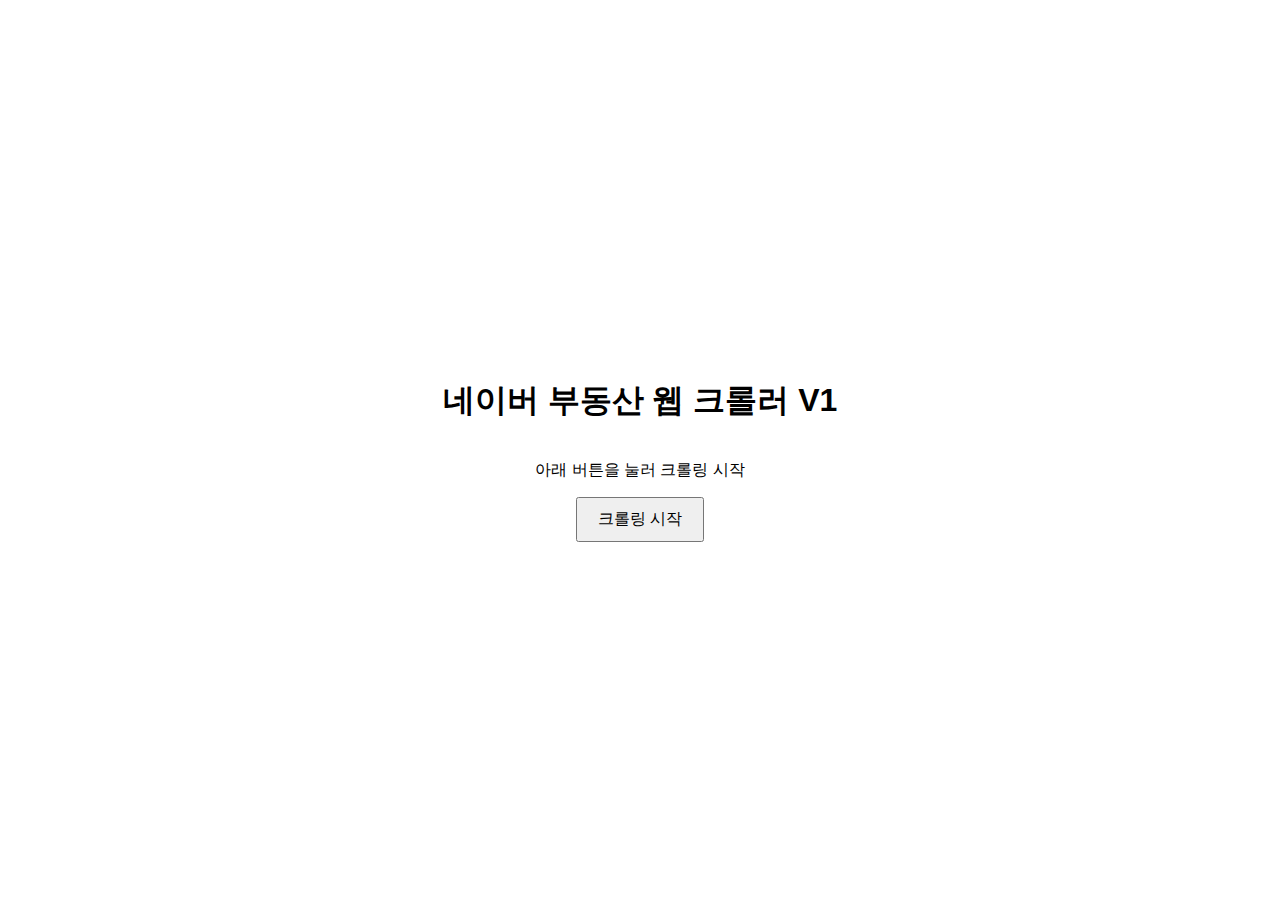
==== src/main/resources/static/index.html @ 720ed13b "소스 추가 및 액션 실행" ====
<!DOCTYPE html>
<html lang="ko">
<head>
    <meta charset="UTF-8">
    <meta name="viewport" content="width=device-width, initial-scale=1.0">
    <title>네이버 부동산 웹 크롤러 V1</title>
    <link rel="stylesheet" href="./assets/styles.css">
</head>
<body>
    <h1>네이버 부동산 웹 크롤러 V1</h1>
    <p>아래 버튼을 눌러 크롤링 시작</p>
    <button id="startCrawling">크롤링 시작</button>

    <!-- 외부 자바스크립트 파일을 로드 -->
    <script src="./assets/script.js"></script>
</body>
</html>
---- src/main/resources/static/assets/styles.css ----
body {
    display: flex;
    flex-direction: column;
    justify-content: center;
    align-items: center;
    height: 100vh;
    margin: 0;
    font-family: Arial, sans-serif;
}

button {
    padding: 10px 20px;
    font-size: 16px;
    cursor: pointer;
}
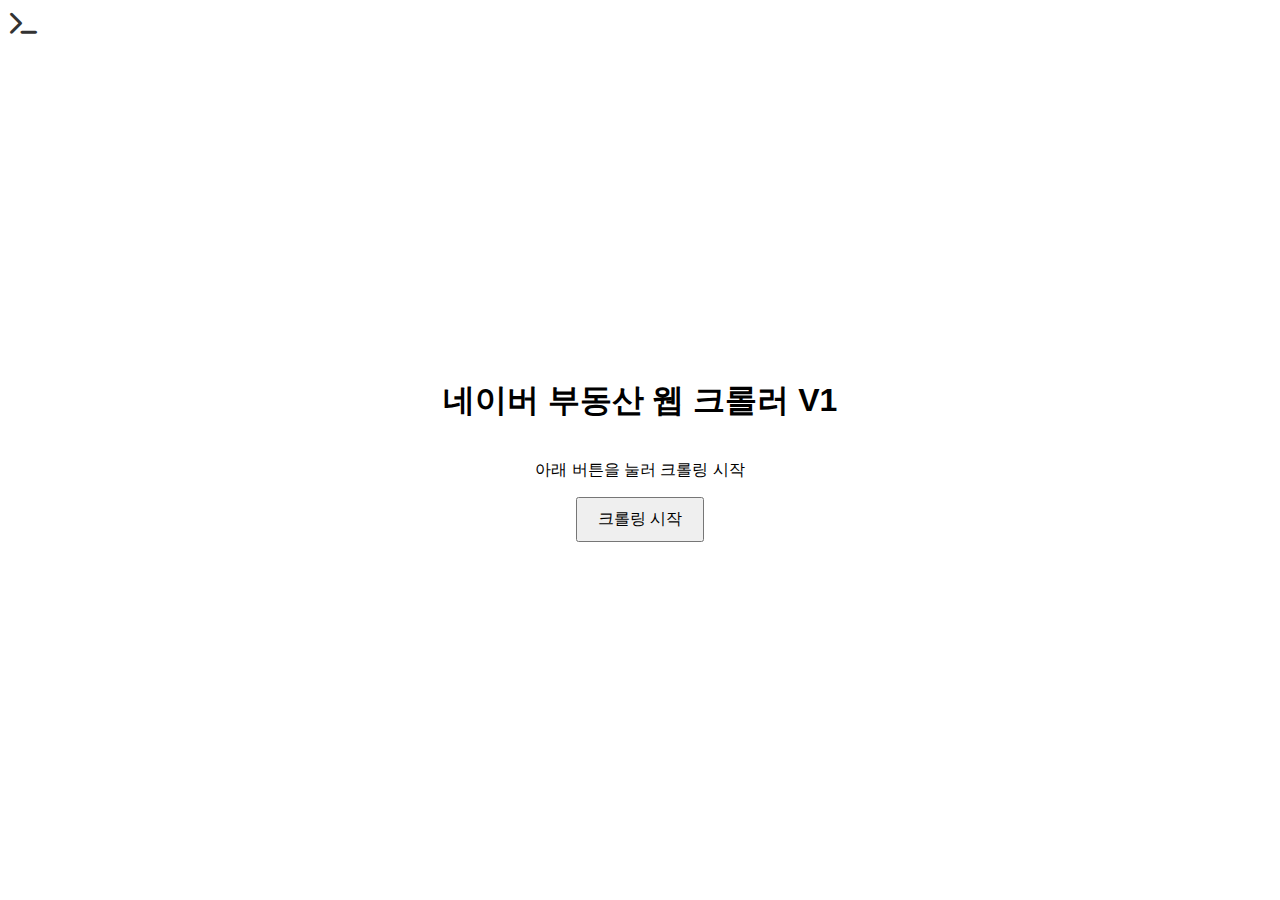
==== commit b67ca7c0: "ssh 보안 추가" ====
--- a/src/main/resources/static/index.html
+++ b/src/main/resources/static/index.html
@@ -5,8 +5,13 @@
     <meta name="viewport" content="width=device-width, initial-scale=1.0">
     <title>네이버 부동산 웹 크롤러 V1</title>
     <link rel="stylesheet" href="./assets/styles.css">
+    <link href="/assets/favicon.ico" rel="icon" type="image/x-icon">
+    <link rel="stylesheet" href="https://cdnjs.cloudflare.com/ajax/libs/font-awesome/6.0.0-beta3/css/all.min.css">
 </head>
 <body>
+    <div class="icon-container">
+        <i class="fas fa-terminal" id="sshIcon"></i> <!-- SSH 아이콘에 id 추가 -->
+    </div>
     <h1>네이버 부동산 웹 크롤러 V1</h1>
     <p>아래 버튼을 눌러 크롤링 시작</p>
     <button id="startCrawling">크롤링 시작</button>
@@ -14,4 +19,4 @@
     <!-- 외부 자바스크립트 파일을 로드 -->
     <script src="./assets/script.js"></script>
 </body>
-</html>+</html>
--- a/src/main/resources/static/assets/styles.css
+++ b/src/main/resources/static/assets/styles.css
@@ -12,4 +12,13 @@
     padding: 10px 20px;
     font-size: 16px;
     cursor: pointer;
-}+}
+
+/* styles.css */
+.icon-container {
+    position: absolute;
+    top: 10px;
+    left: 10px;
+    font-size: 24px; /* 아이콘 크기 조정 */
+    color: #333; /* 아이콘 색상 설정 */
+}
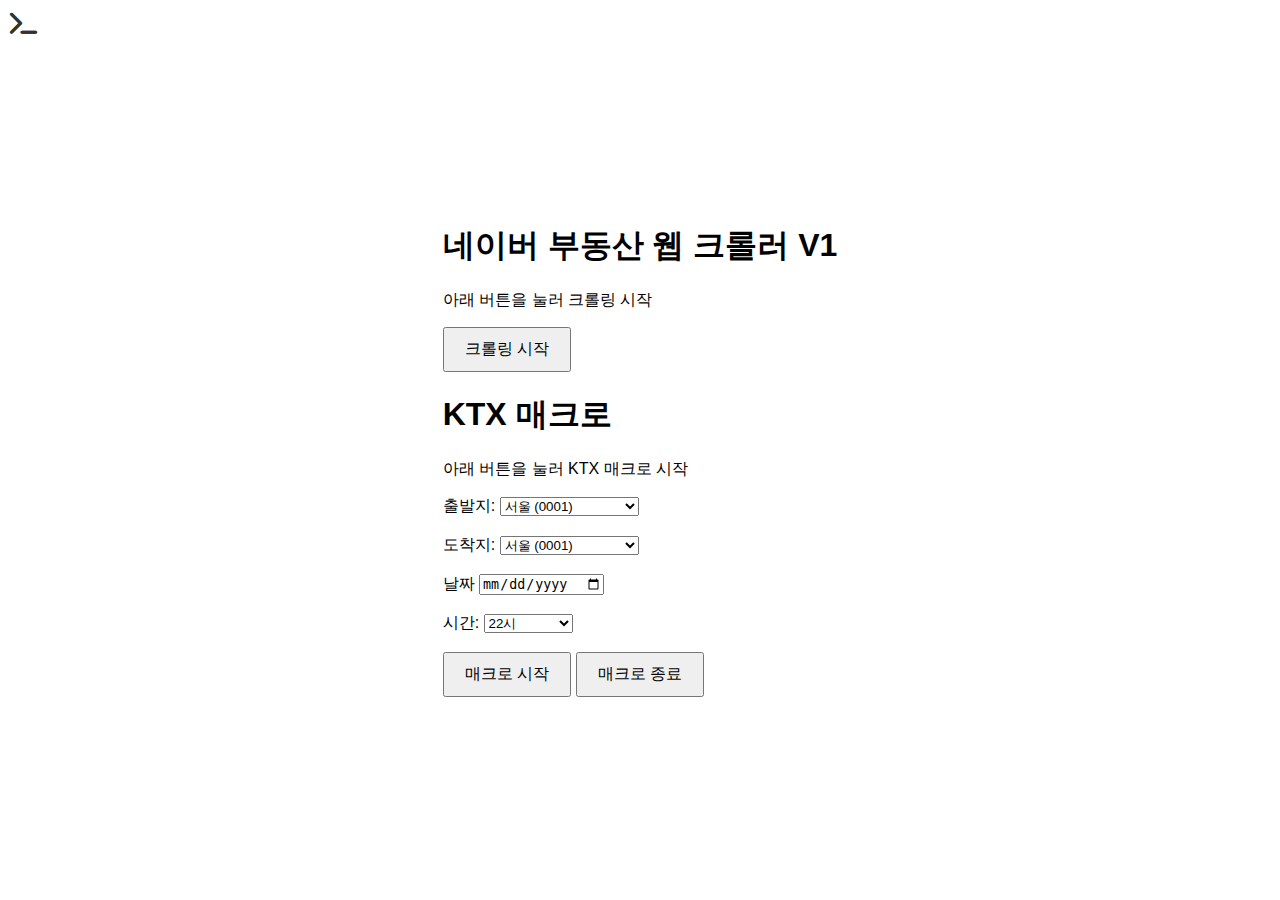
==== commit 9a58587d: "KTX 매크로 기능 추가 및 관련 클래스 구현" ====
--- a/src/main/resources/static/index.html
+++ b/src/main/resources/static/index.html
@@ -1,5 +1,6 @@
 <!DOCTYPE html>
 <html lang="ko">
+
 <head>
     <meta charset="UTF-8">
     <meta name="viewport" content="width=device-width, initial-scale=1.0">
@@ -8,15 +9,169 @@
     <link href="/assets/favicon.ico" rel="icon" type="image/x-icon">
     <link rel="stylesheet" href="https://cdnjs.cloudflare.com/ajax/libs/font-awesome/6.0.0-beta3/css/all.min.css">
 </head>
+
 <body>
     <div class="icon-container">
         <i class="fas fa-terminal" id="sshIcon"></i> <!-- SSH 아이콘에 id 추가 -->
     </div>
-    <h1>네이버 부동산 웹 크롤러 V1</h1>
-    <p>아래 버튼을 눌러 크롤링 시작</p>
-    <button id="startCrawling">크롤링 시작</button>
+    <div class="container">
+        <!-- 네이버 부동산 웹 크롤러 섹션 -->
+        <div class="section">
+            <div class="icon-container">
+                <i class="fas fa-terminal" id="sshIcon"></i> <!-- SSH 아이콘에 id 추가 -->
+            </div>
+            <h1>네이버 부동산 웹 크롤러 V1</h1>
+            <p>아래 버튼을 눌러 크롤링 시작</p>
+            <button id="startCrawling">크롤링 시작</button>
+        </div>
 
-    <!-- 외부 자바스크립트 파일을 로드 -->
-    <script src="./assets/script.js"></script>
+        <!-- KTX 매크로 섹션 -->
+
+        <div class="section">
+            <h1>KTX 매크로</h1>
+            <p>아래 버튼을 눌러 KTX 매크로 시작</p>
+
+            <!-- 출발지 콤보박스 -->
+            <label for="startStation">출발지:</label>
+            <select id="startStation" name="startStation">
+
+                <option value="서울">서울 (0001)</option>
+                <option value="용산">용산 (0104)</option>
+                <option value="영등포">영등포 (0002)</option>
+                <option value="광명">광명 (0501)</option>
+                <option value="수원">수원 (0003)</option>
+                <option value="평택">평택 (0004)</option>
+                <option value="천안아산">천안아산 (0502)</option>
+                <option value="천안">천안 (0005)</option>
+                <option value="오송">오송 (0297)</option>
+                <option value="조치원">조치원 (0007)</option>
+                <option value="대전">대전 (0010)</option>
+                <option value="서대전">서대전 (0025)</option>
+                <option value="김천">김천 (0012)</option>
+                <option value="구미">구미 (0013)</option>
+                <option value="김천구미">김천구미 (0507)</option>
+                <option value="대구">대구 (0023)</option>
+                <option value="동대구">동대구 (0015)</option>
+                <option value="경주">경주 (0508)</option>
+                <option value="포항">포항 (0515)</option>
+                <option value="밀양">밀양 (0017)</option>
+                <option value="구포">구포 (0019)</option>
+                <option value="부산">부산 (0020)</option>
+                <option value="태화강">태화강 (0125)</option>
+                <option value="울산(통도사)">울산(통도사) (0509)</option>
+                <option value="마산">마산 (0059)</option>
+                <option value="창원중앙">창원중앙 (0512)</option>
+                <option value="경산">경산 (0024)</option>
+                <option value="논산">논산 (0027)</option>
+                <option value="익산">익산 (0030)</option>
+                <option value="정읍">정읍 (0033)</option>
+                <option value="광주송정">광주송정 (0036)</option>
+                <option value="목포">목포 (0041)</option>
+                <option value="전주">전주 (0045)</option>
+                <option value="순천">순천 (0051)</option>
+                <option value="여수EXPO">여수EXPO (0053)</option>
+                <option value="대천">대천 (0083)</option>
+                <option value="청량리">청량리 (0090)</option>
+                <option value="춘천">춘천 (0153)</option>
+                <option value="제천">제천 (0093)</option>
+                <option value="동해">동해 (0113)</option>
+                <option value="강릉">강릉 (0115)</option>
+                <option value="행신">행신 (0390)</option>
+                <option value="남춘천">남춘천 (0152)</option>
+                <option value="부전">부전 (0190)</option>
+                <option value="신탄진">신탄진 (0009)</option>
+                <option value="영동">영동 (0011)</option>
+                <option value="왜관">왜관 (0014)</option>
+                <option value="원주">원주 (0092)</option>
+                <option value="정동진">정동진 (0262)</option>
+                <option value="홍성">홍성 (0081)</option>
+                <option value="나주">나주 (0037)</option>
+                <option value="남원">남원 (0048)</option>
+                <!-- 다른 옵션들 추가 -->
+            </select>
+            <br><br>
+
+            <!-- 도착지 콤보박스 -->
+            <label for="endStation">도착지:</label>
+            <select id="endStation" name="endStation">
+
+                <option value="서울">서울 (0001)</option>
+                <option value="용산">용산 (0104)</option>
+                <option value="영등포">영등포 (0002)</option>
+                <option value="광명">광명 (0501)</option>
+                <option value="수원">수원 (0003)</option>
+                <option value="평택">평택 (0004)</option>
+                <option value="천안아산">천안아산 (0502)</option>
+                <option value="천안">천안 (0005)</option>
+                <option value="오송">오송 (0297)</option>
+                <option value="조치원">조치원 (0007)</option>
+                <option value="대전">대전 (0010)</option>
+                <option value="서대전">서대전 (0025)</option>
+                <option value="김천">김천 (0012)</option>
+                <option value="구미">구미 (0013)</option>
+                <option value="김천구미">김천구미 (0507)</option>
+                <option value="대구">대구 (0023)</option>
+                <option value="동대구">동대구 (0015)</option>
+                <option value="경주">경주 (0508)</option>
+                <option value="포항">포항 (0515)</option>
+                <option value="밀양">밀양 (0017)</option>
+                <option value="구포">구포 (0019)</option>
+                <option value="부산">부산 (0020)</option>
+                <option value="태화강">태화강 (0125)</option>
+                <option value="울산(통도사)">울산(통도사) (0509)</option>
+                <option value="마산">마산 (0059)</option>
+                <option value="창원중앙">창원중앙 (0512)</option>
+                <option value="경산">경산 (0024)</option>
+                <option value="논산">논산 (0027)</option>
+                <option value="익산">익산 (0030)</option>
+                <option value="정읍">정읍 (0033)</option>
+                <option value="광주송정">광주송정 (0036)</option>
+                <option value="목포">목포 (0041)</option>
+                <option value="전주">전주 (0045)</option>
+                <option value="순천">순천 (0051)</option>
+                <option value="여수EXPO">여수EXPO (0053)</option>
+                <option value="대천">대천 (0083)</option>
+                <option value="청량리">청량리 (0090)</option>
+                <option value="춘천">춘천 (0153)</option>
+                <option value="제천">제천 (0093)</option>
+                <option value="동해">동해 (0113)</option>
+                <option value="강릉">강릉 (0115)</option>
+                <option value="행신">행신 (0390)</option>
+                <option value="남춘천">남춘천 (0152)</option>
+                <option value="부전">부전 (0190)</option>
+                <option value="신탄진">신탄진 (0009)</option>
+                <option value="영동">영동 (0011)</option>
+                <option value="왜관">왜관 (0014)</option>
+                <option value="원주">원주 (0092)</option>
+                <option value="정동진">정동진 (0262)</option>
+                <option value="홍성">홍성 (0081)</option>
+                <option value="나주">나주 (0037)</option>
+                <option value="남원">남원 (0048)</option>
+                <!-- 다른 옵션들 추가 -->
+            </select>
+            <br><br>
+
+            <!-- 날짜 입력 -->
+            <label for="customDate">날짜</label>
+            <input type="date" id="customDate" name="customDate">
+            <br><br>
+
+            <!-- 시간 입력 -->
+            <label for="departureTime">시간:</label>
+            <select id="departureTime" name="departureTime">
+                <option value="00">00시 (자정)</option>
+                <!-- 생략된 옵션 -->
+                <option value="22" selected>22시</option>
+            </select>
+            <br><br>
+
+            <!-- 매크로 시작 버튼 -->
+            <button id="startKtxMacro">매크로 시작</button>
+
+            <!-- 매크로 종료 버튼 -->
+            <button id="stopKtxMacro">매크로 종료</button>
+        </div>
+        <script src="./assets/script.js"></script>
 </body>
-</html>
+
+</html>